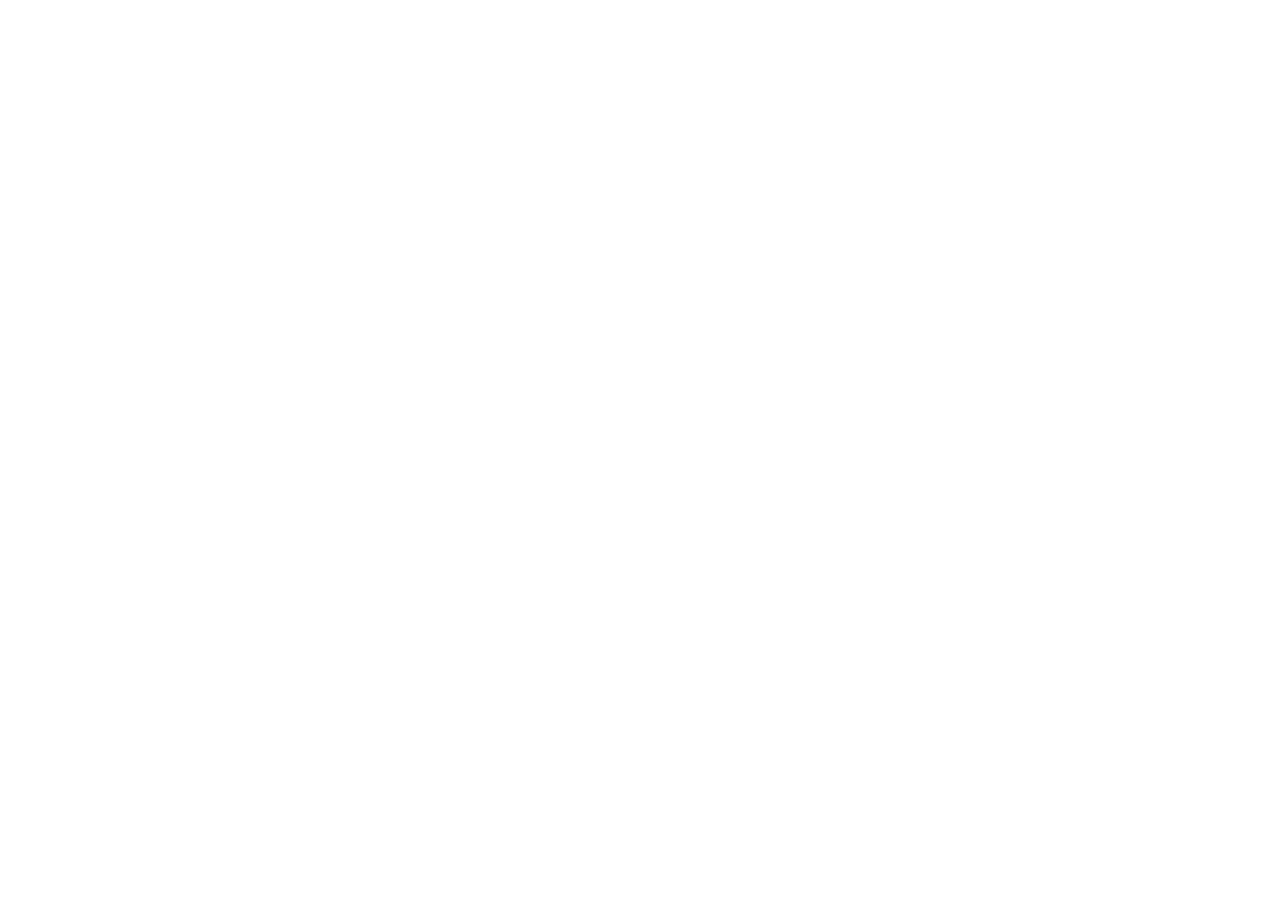
==== countdown-timer/index.html @ 24522983 "time stamp 2:40" ====
<!DOCTYPE html>
<html lang="en">
<head>
    <meta charset="UTF-8">
    <meta name="viewport" content="width=device-width, initial-scale=1.0">
    <title>Countdown Timer</title>
    <link rel="stylesheet" href="/index.css">
</head>
<body>
    <div class="main"></div>

    <script src="/index.js"></script>
</body>
</html>
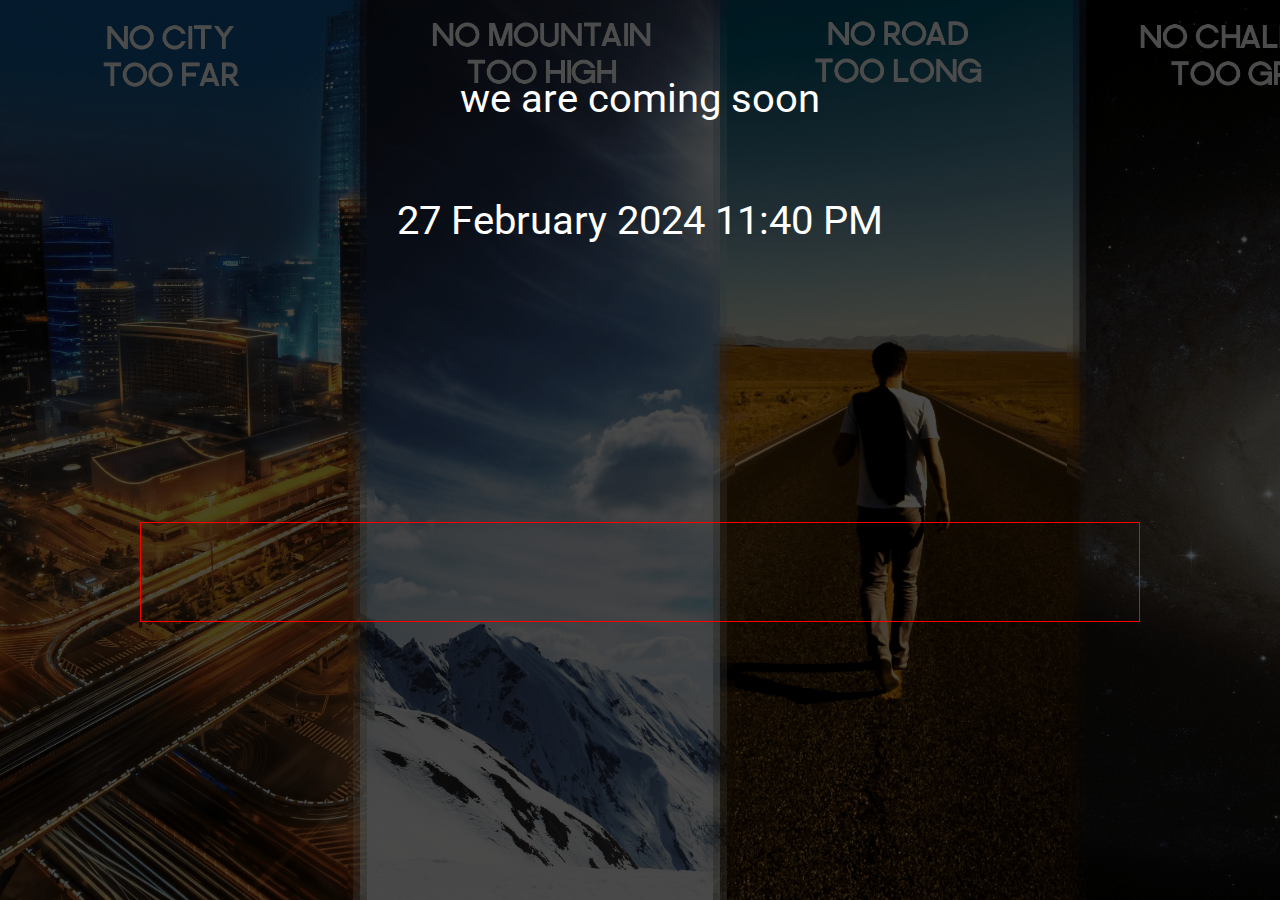
==== commit 8b69dd8f: "UI" ====
--- a/countdown-timer/index.html
+++ b/countdown-timer/index.html
@@ -4,11 +4,18 @@
     <meta charset="UTF-8">
     <meta name="viewport" content="width=device-width, initial-scale=1.0">
     <title>Countdown Timer</title>
-    <link rel="stylesheet" href="/index.css">
+    <link rel="stylesheet" href="./timer.css">
 </head>
 <body>
-    <div class="main"></div>
+    <div class="main">
+        <div class="overlay">
+            <div class="title">we are coming soon</div>
+            <div class="title">27 February 2024 11:40 PM</div>
+            <div class="col"></div>
+        </div>
 
-    <script src="/index.js"></script>
+    </div>
+
+    <script src="./timer.js"></script>
 </body>
 </html>--- a/countdown-timer/timer.css
+++ b/countdown-timer/timer.css
@@ -0,0 +1,39 @@
+@import url('https://fonts.googleapis.com/css2?family=Roboto&display=swap');
+* {
+    padding: 0;
+    margin: 0;
+    box-sizing: border-box;
+    font-family: "Roboto", sans-serif;
+    font-weight: 400;
+    font-style: normal;
+}
+
+.main {
+    width: 100%;
+    height: 100vh;
+    background-image: url('../countdown-timer/image/77304.jpg');
+    background-size: cover;
+}
+.overlay {
+    width: 100%;
+    height: 100%;
+    background-color: rgba(0, 0, 0, 0.7);
+    flex-direction: column;
+    color: white;
+    display: flex;
+}
+
+.title {
+    margin-top: 75px;
+    color: white;
+    font-size: 2.5rem;
+    text-align: center;
+}
+
+.col {
+    width: 1000px;
+    height: 100px;
+    border: 1px red solid;
+    margin: auto;
+
+}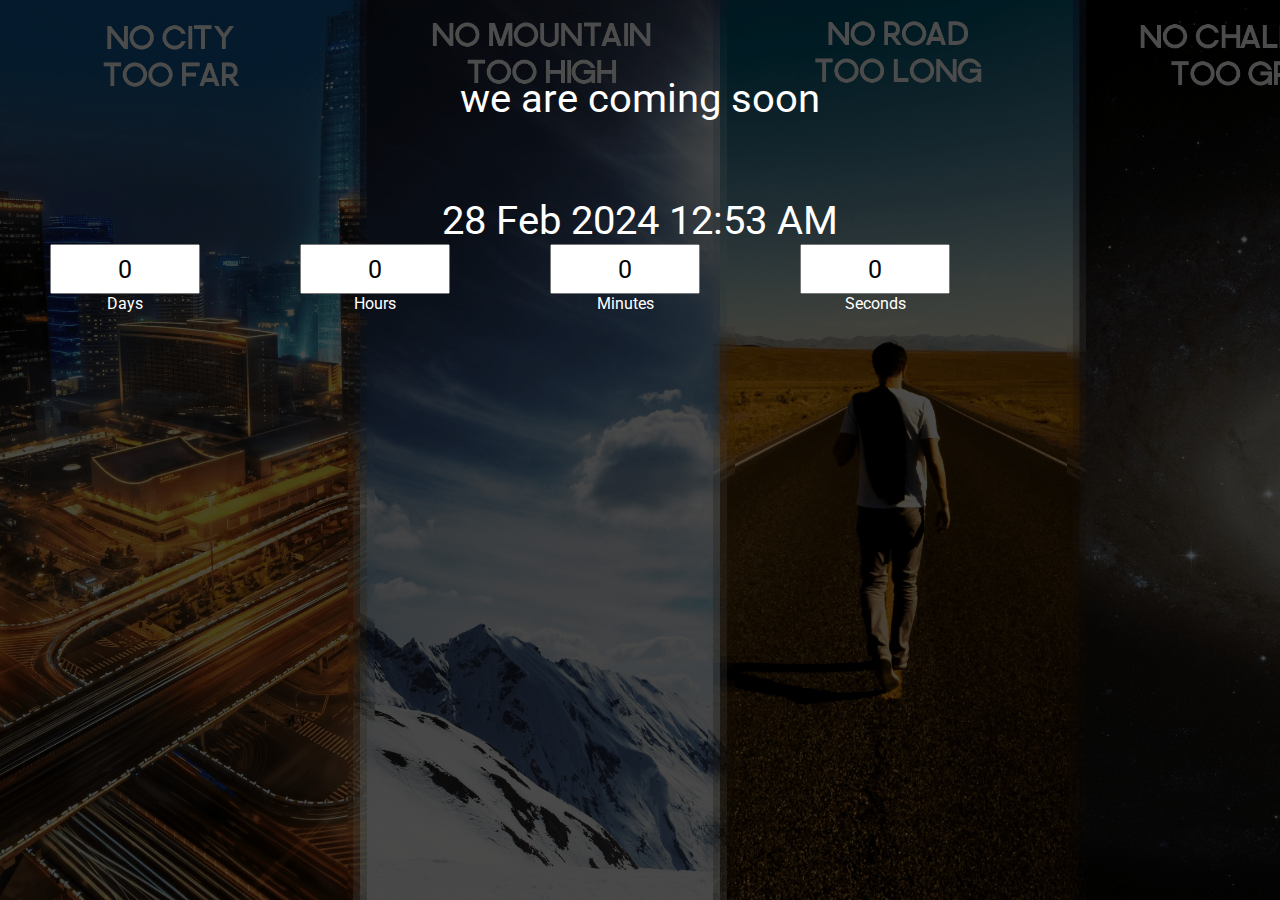
==== commit 4397213a: "final" ====
--- a/countdown-timer/index.html
+++ b/countdown-timer/index.html
@@ -10,8 +10,30 @@
     <div class="main">
         <div class="overlay">
             <div class="title">we are coming soon</div>
-            <div class="title">27 February 2024 11:40 PM</div>
-            <div class="col"></div>
+            <div class="title" id="end-date">28 February 2024 12:14 AM</div>
+            <div class="col">
+                <div>
+                    <input type="text" readonly value="0">
+                    <br>
+                    <label for="">Days</label>
+                </div>
+                <div>
+                    <input type="text" readonly value="0">
+                    <br>
+                    <label for="">Hours</label>
+                </div>
+                <div>
+                    <input type="text" readonly value="0">
+                    <br>
+                    <label for="">Minutes</label>
+                </div>
+                <div>
+                    <input type="text" readonly value="0">
+                    <br>
+                    <label for="">Seconds</label>
+                </div>
+            </div>
+            
         </div>
 
     </div>
--- a/countdown-timer/timer.css
+++ b/countdown-timer/timer.css
@@ -18,9 +18,9 @@
     width: 100%;
     height: 100%;
     background-color: rgba(0, 0, 0, 0.7);
+    display: flex;
     flex-direction: column;
     color: white;
-    display: flex;
 }
 
 .title {
@@ -32,8 +32,20 @@
 
 .col {
     width: 1000px;
-    height: 100px;
-    border: 1px red solid;
-    margin: auto;
+    display: flex;
+    justify-content: center; /* Horizontally center content */
+    align-items: center; /* Vertically center content */
+    text-align: center;
+    color: white;
+}
+.col div {
+    width: 250px;
+    text-align: center;
+}
 
-}+input {
+    width: 60%;
+    height: 50px;
+    font-size: 25px;
+    text-align: center;
+}
